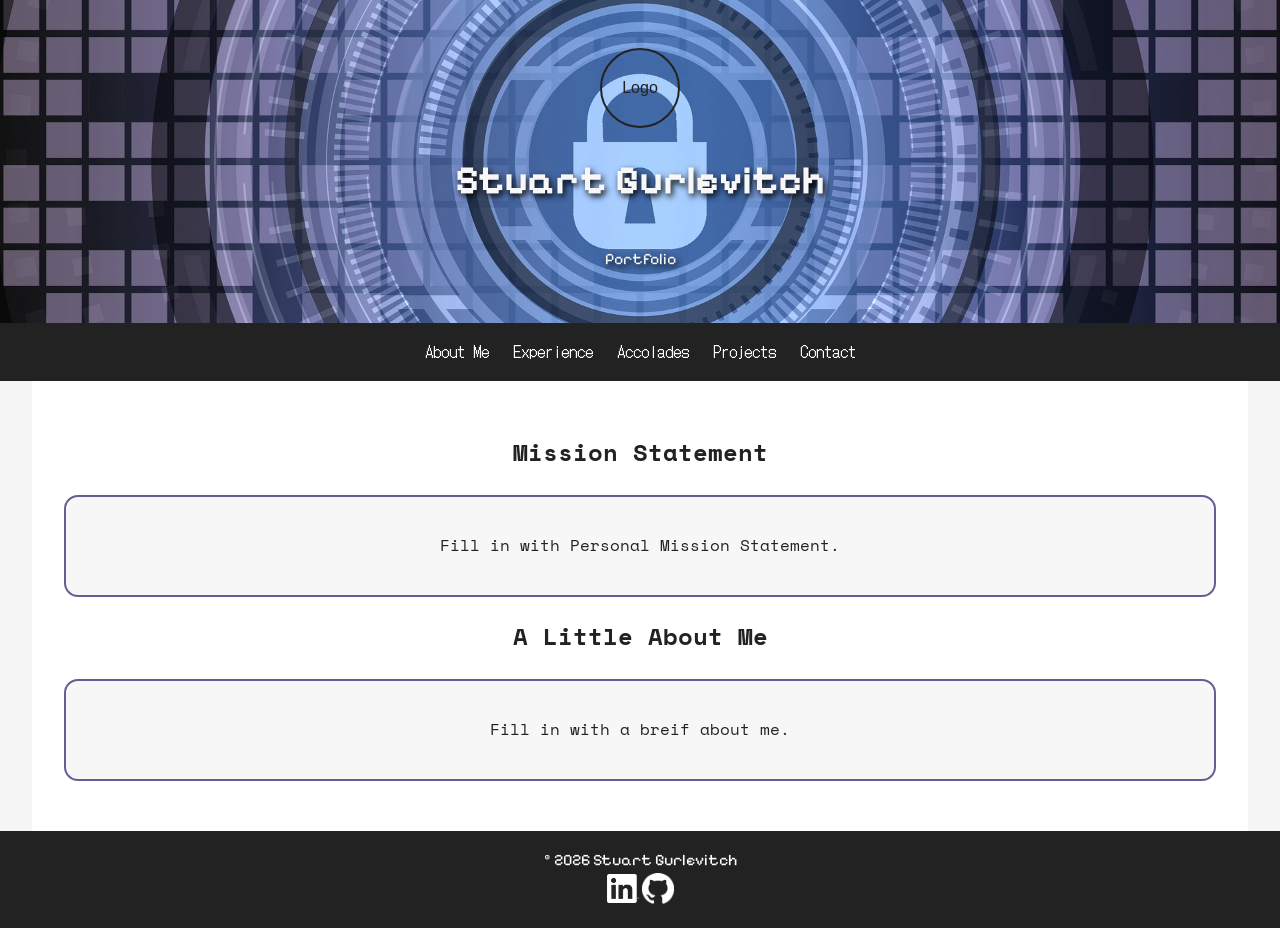
==== index.html @ e35caf90 "Add project files." ====
﻿<!DOCTYPE html>
<html lang="en">
<head>
    <meta charset="UTF-8">
    <meta name="viewport" content="width=device-width, initial-scale=1.0">
    <title>Stuart Gurlevitch | Portfolio</title>
    <link rel="stylesheet" href="style.css">
    <link rel="preconnect" href="https://fonts.googleapis.com">
    <link rel="preconnect" href="https://fonts.gstatic.com" crossorigin>
    <link href="https://fonts.googleapis.com/css2?family=DotGothic16&family=Pixelify+Sans:wght@400..700&family=Space+Mono:ital,wght@0,400;0,700;1,400;1,700&display=swap" rel="stylesheet">
</head>
<body>
    <header class="site-header">
        <!-- Replace this with your logo image if you have one -->
        <div class="logo">Logo</div>
        <h1>Stuart Gurlevitch</h1>
        <br />
        <p>Portfolio</p>
    </header>

    <nav class="site-nav" aria-label="Main navigation">
        <a href="index.html">About Me</a>
        <a href="experience.html">Experience</a>
        <a href="accolades.html">Accolades</a>
        <a href="projects.html">Projects</a>
        <a href="contact.html">Contact</a>
    </nav>

    <main>
        <h2>Mission Statement</h2>
        <section class="feature-box">
            <p>Fill in with Personal Mission Statement.</p>
        </section>

        <h2>A Little About Me</h2>
        <section class="feature-box">
            <p>Fill in with a breif about me.</p>
        </section>
    </main>

    <footer class="site-footer">
        <p>&copy; 2026 Stuart Gurlevitch</p>
        <div class="footer-links">
            <a href="https://www.linkedin.com/in/stuart-gurlevitch-35903b435/"
               target="_blank"
               rel="noopener noreferrer"
               aria-label="Visit my LinkedIn profile">
                <img src="resources/images/InBug-White.png"
                     alt=""
                     class="footer-icon">
            </a>
            <a href="https://github.com/St0six"
               target="_blank"
               rel="noopener noreferrer"
               aria-label="Visit my GitHub profile">
                <img src="resources/images/GitHub_Invertocat_White.png" 
                     alt="" 
                     class="footer-icon">
            </a>
        </div>
    </footer>
</body>
</html>
---- style.css ----
﻿* {
    box-sizing: border-box;
}

body {
    margin: 0;
    font-family: Arial, sans-serif;
    line-height: 1.6;
    color: #222;
    background: #f5f5f5;
}

h2 {
    text-align: center;
}

.site-header {
    min-height: 240px;
    padding: 3rem 1rem;
    box-sizing: border-box;
    display: flex;
    flex-direction: column;
    align-items: center;
    justify-content: center;
    text-align: center;
    background-image: url("resources/images/banner.jpg");
    background-size: cover;
    background-position: center;
    background-repeat: no-repeat;
}

    .site-header h1,
    .site-header p {
        font-family: "Pixelify Sans", sans-serif;
        color: #F7F7F7;
        text-shadow: 2px 3px 6px #000;
        margin: 0.25rem 0;
    }

        .site-header h1 {
            font-size: 2.5rem;
        }

        .site-header p {
            font-size: 1rem;
        }

.logo {
    width: 80px;
    height: 80px;
    margin: 0 auto 1rem;
    display: grid;
    place-items: center;
    border: 2px solid #222;
    border-radius: 50%;
}

.site-nav {
    display: flex;
    justify-content: center;
    flex-wrap: wrap;
    gap: 1.5rem;
    padding: 1rem;
    background: #222;
}

    .site-nav a {
        font-family: "DotGothic16", sans-serif;
        color: #fff;
        text-decoration: none;
    }

        .site-nav a:hover {
            text-decoration: underline;
        }

main {
    font-family: "Space Mono", monospace;
    width: 95%;
    margin: 0 auto;
    min-height: 50vh;
    padding: 2rem;
    background: #fff;
}

.card-grid,
.feature-grid {
    display: grid;
    gap: 1.25rem;
}

.card-grid {
    grid-template-columns: repeat(3, minmax(0, 1fr));
}

.feature-grid {
    grid-template-columns: repeat(2, minmax(0, 1fr));
}

.card,
.feature-box {
    box-sizing: border-box;
    padding: 1.25rem;
    border: 2px solid #6b5b95;
    border-radius: 14px;
    background-color: #f7f7f7;
}

.feature-box {
    margin-top: 1.5rem;
}

    .feature-box p {
        text-align: center;
    }

@media (max-width: 700px) {
    .card-grid,
    .feature-grid {
        grid-template-columns: 1fr;
    }
}

.contact-links {
    display: flex;
    justify-content: center;
}

.contact-links a {
    display: inline-flex;
    align-items: center;
    text-decoration: none;
    line-height: 0;
}

.contact-icon {
    display: block;
    width: 150px;
    height: 50px;
    object-fit: contain;
}

.resume {
    text-align: center;
}

.site-footer {
    font-family: "Pixelify Sans", sans-serif;
    padding: 1rem;
    text-align: center;
    background: #222;
    color: #fff;
}

    .site-footer p {
        margin: 0;
    }

        .footer-links a {
            display: inline-flex;
            align-items: center;
            text-decoration: none;
            line-height: 0;
        }

        .footer-icon {
            display: block;
            width: 32px;
            height: 32px;
            object-fit: contain;
        }

@media (max-width: 600px) {
    .site-nav {
        gap: 0.75rem 1rem;
    }

    main {
        padding: 1.25rem;
    }
}

/*Fonts*/
.pixelify-sans-navFont {
    font-family: "Pixelify Sans", sans-serif;
    font-optical-sizing: auto;
    font-weight: 400;
    font-style: normal;
}

.dotgothic16-regular {
    font-family: "DotGothic16", sans-serif;
    font-weight: 400;
    font-style: normal;
}

.space-mono-regular {
    font-family: "Space Mono", monospace;
    font-weight: 400;
    font-style: normal;
}

.space-mono-bold {
    font-family: "Space Mono", monospace;
    font-weight: 700;
    font-style: normal;
}

.space-mono-regular-italic {
    font-family: "Space Mono", monospace;
    font-weight: 400;
    font-style: italic;
}

.space-mono-bold-italic {
    font-family: "Space Mono", monospace;
    font-weight: 700;
    font-style: italic;
}
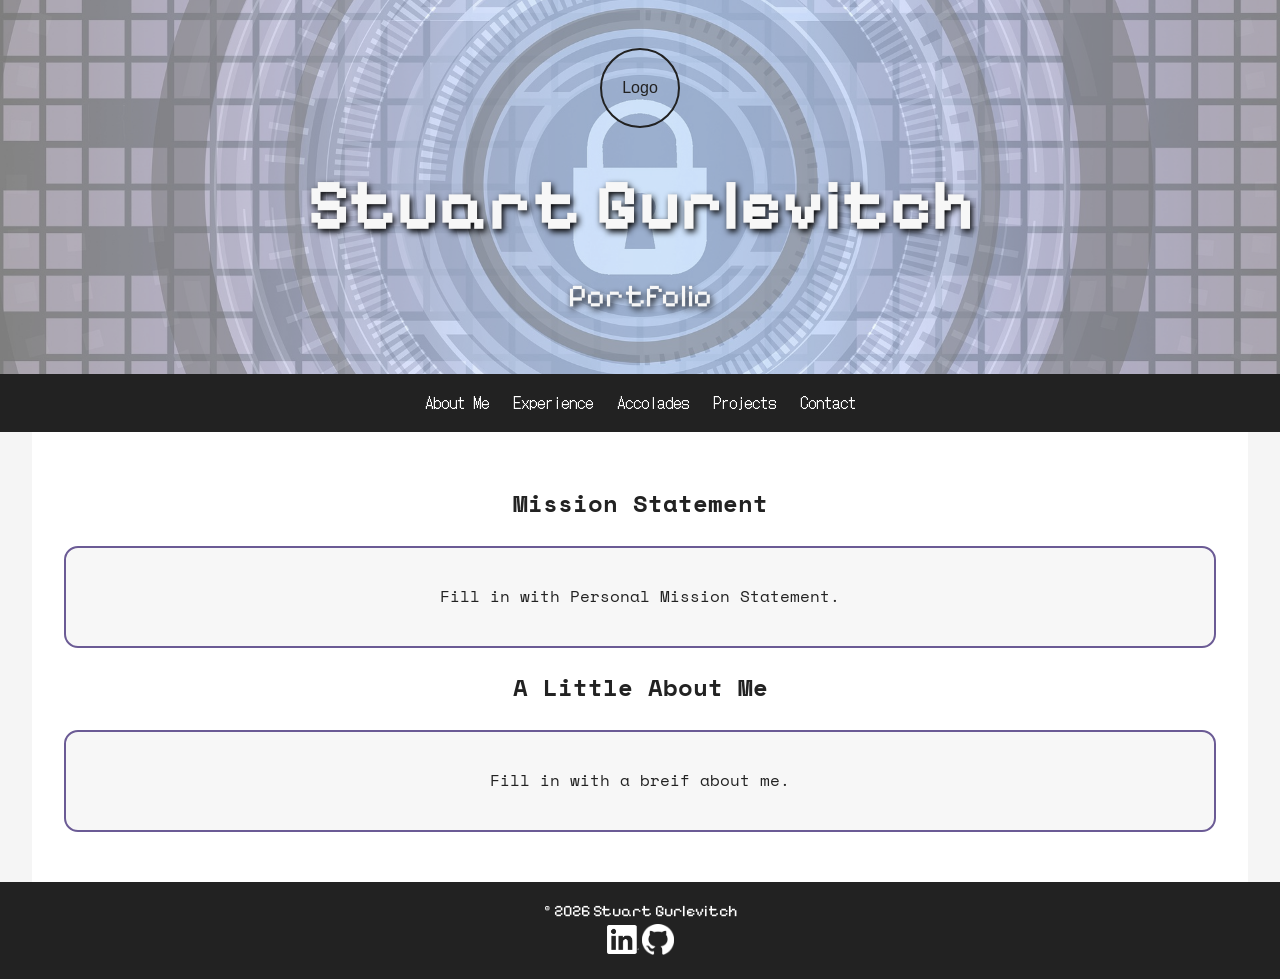
==== commit 5e4d6f22: "Implemented Tim's UI suggestions, added accolades that I've received, and added content to Certifica" ====
--- a/index.html
+++ b/index.html
@@ -14,7 +14,6 @@
         <!-- Replace this with your logo image if you have one -->
         <div class="logo">Logo</div>
         <h1>Stuart Gurlevitch</h1>
-        <br />
         <p>Portfolio</p>
     </header>
 
--- a/style.css
+++ b/style.css
@@ -23,11 +23,21 @@
     align-items: center;
     justify-content: center;
     text-align: center;
-    background-image: url("resources/images/banner.jpg");
-    background-size: cover;
-    background-position: center;
-    background-repeat: no-repeat;
-}
+    position: relative;
+    isolation: isolate;
+}
+
+    .site-header::before {
+        content: "";
+        position: absolute;
+        inset: 0;
+        background-image: url("resources/images/banner.jpg");
+        background-size: cover;
+        background-position: center;
+        background-repeat: no-repeat;
+        opacity: 0.5; /* 0 = invisible, 1 = fully opaque */
+        z-index: -1;
+    }
 
     .site-header h1,
     .site-header p {
@@ -38,11 +48,11 @@
     }
 
         .site-header h1 {
-            font-size: 2.5rem;
+            font-size: 4.5rem;
         }
 
         .site-header p {
-            font-size: 1rem;
+            font-size: 2rem;
         }
 
 .logo {
@@ -62,6 +72,9 @@
     gap: 1.5rem;
     padding: 1rem;
     background: #222;
+    position: sticky;
+    top: 0;
+    z-index: 100; /* Ensures it stays above other content */
 }
 
     .site-nav a {
@@ -121,6 +134,14 @@
     }
 }
 
+.badge {
+    display: block;
+    width: 250px;
+    height: 250px;
+    object-fit: contain;
+    margin-inline: auto;
+}
+
 .contact-links {
     display: flex;
     justify-content: center;
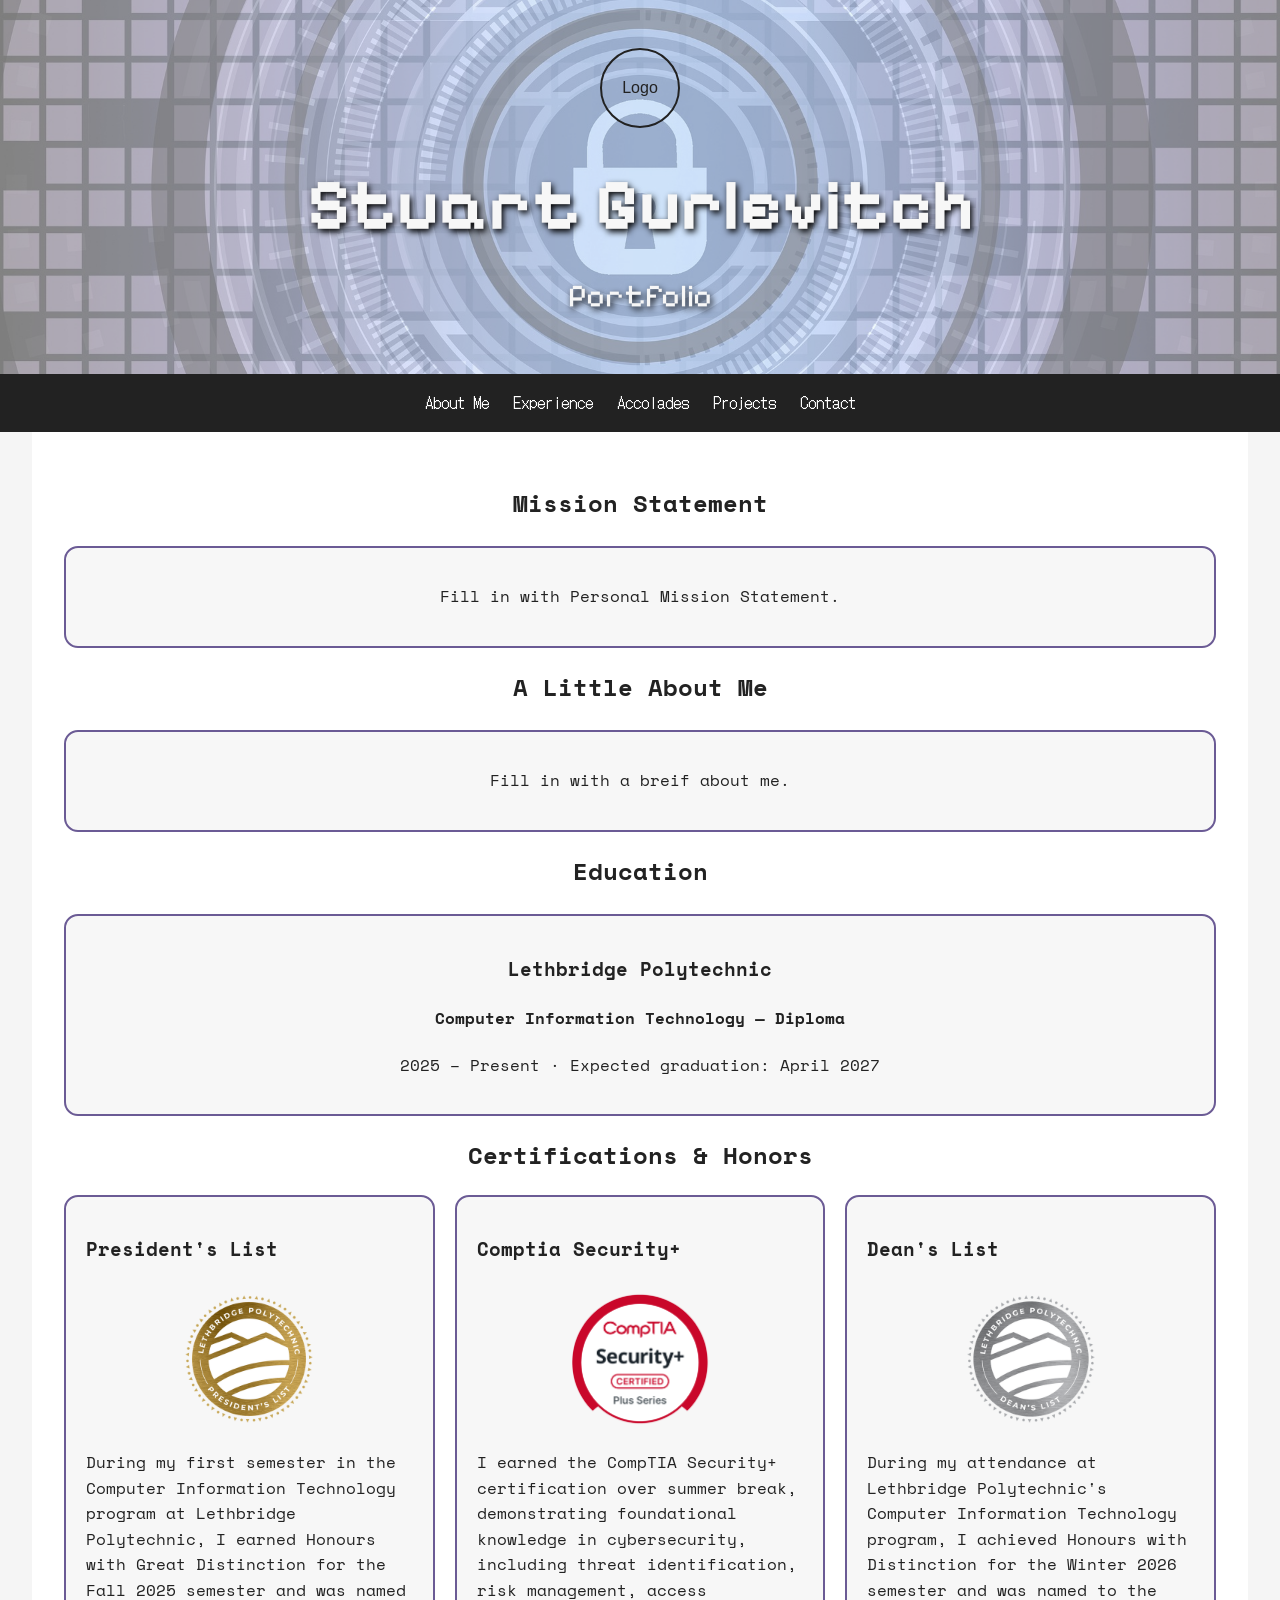
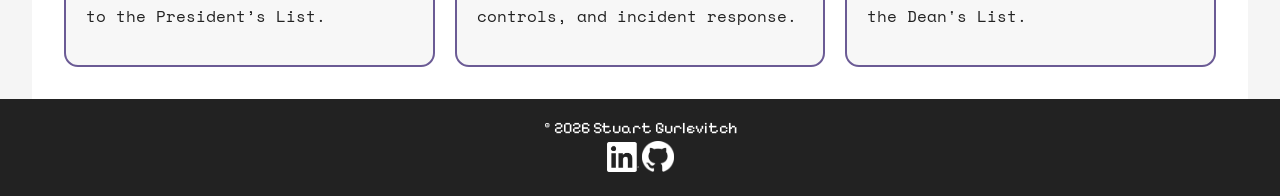
==== commit 4a0f85c1: "Moved "Certifications & Honors" to "About Me" page, and added "Education" section to "About Me" aswe" ====
--- a/index.html
+++ b/index.html
@@ -35,6 +35,52 @@
         <section class="feature-box">
             <p>Fill in with a breif about me.</p>
         </section>
+
+        <h2>Education</h2>
+        <section class="feature-box">
+                <h3>Lethbridge Polytechnic</h3>
+                <h4>Computer Information Technology — Diploma</h4>
+                <p>2025 – Present · Expected graduation: April 2027</p>
+        </section>
+
+        <h2>Certifications & Honors</h2>
+        <section class="card-grid">
+            <article class="card">
+                <h3>President's List</h3>
+                <img src="resources/images/presidentsList.png"
+                     alt=""
+                     class="badge">
+                <p>
+                    During my first semester in the Computer Information Technology program at Lethbridge
+                    Polytechnic, I earned Honours with Great Distinction for the Fall 2025 semester and was named
+                    to the President’s List.
+                </p>
+            </article>
+
+            <article class="card">
+                <h3>Comptia Security+</h3>
+                <img src="resources/images/secPlus.png"
+                     alt=""
+                     class="badge">
+                <p>
+                    I earned the CompTIA Security+ certification over summer break, demonstrating foundational
+                    knowledge in cybersecurity, including threat identification, risk management, access controls,
+                    and incident response.
+                </p>
+            </article>
+
+            <article class="card">
+                <h3>Dean's List</h3>
+                <img src="resources/images/deansList.png"
+                     alt=""
+                     class="badge">
+                <p>
+                    During my attendance at Lethbridge Polytechnic's Computer Information Technology program,
+                    I achieved Honours with Distinction for the Winter 2026 semester and was named to the
+                    the Dean's List.
+                </p>
+            </article>
+        </section>
     </main>
 
     <footer class="site-footer">
--- a/style.css
+++ b/style.css
@@ -127,6 +127,14 @@
         text-align: center;
     }
 
+    .feature-box h3 {
+        text-align: center;
+    }
+
+    .feature-box h4 {
+        text-align: center;
+    }
+
 @media (max-width: 700px) {
     .card-grid,
     .feature-grid {
@@ -136,8 +144,8 @@
 
 .badge {
     display: block;
-    width: 250px;
-    height: 250px;
+    width: 150px;
+    height: 150px;
     object-fit: contain;
     margin-inline: auto;
 }
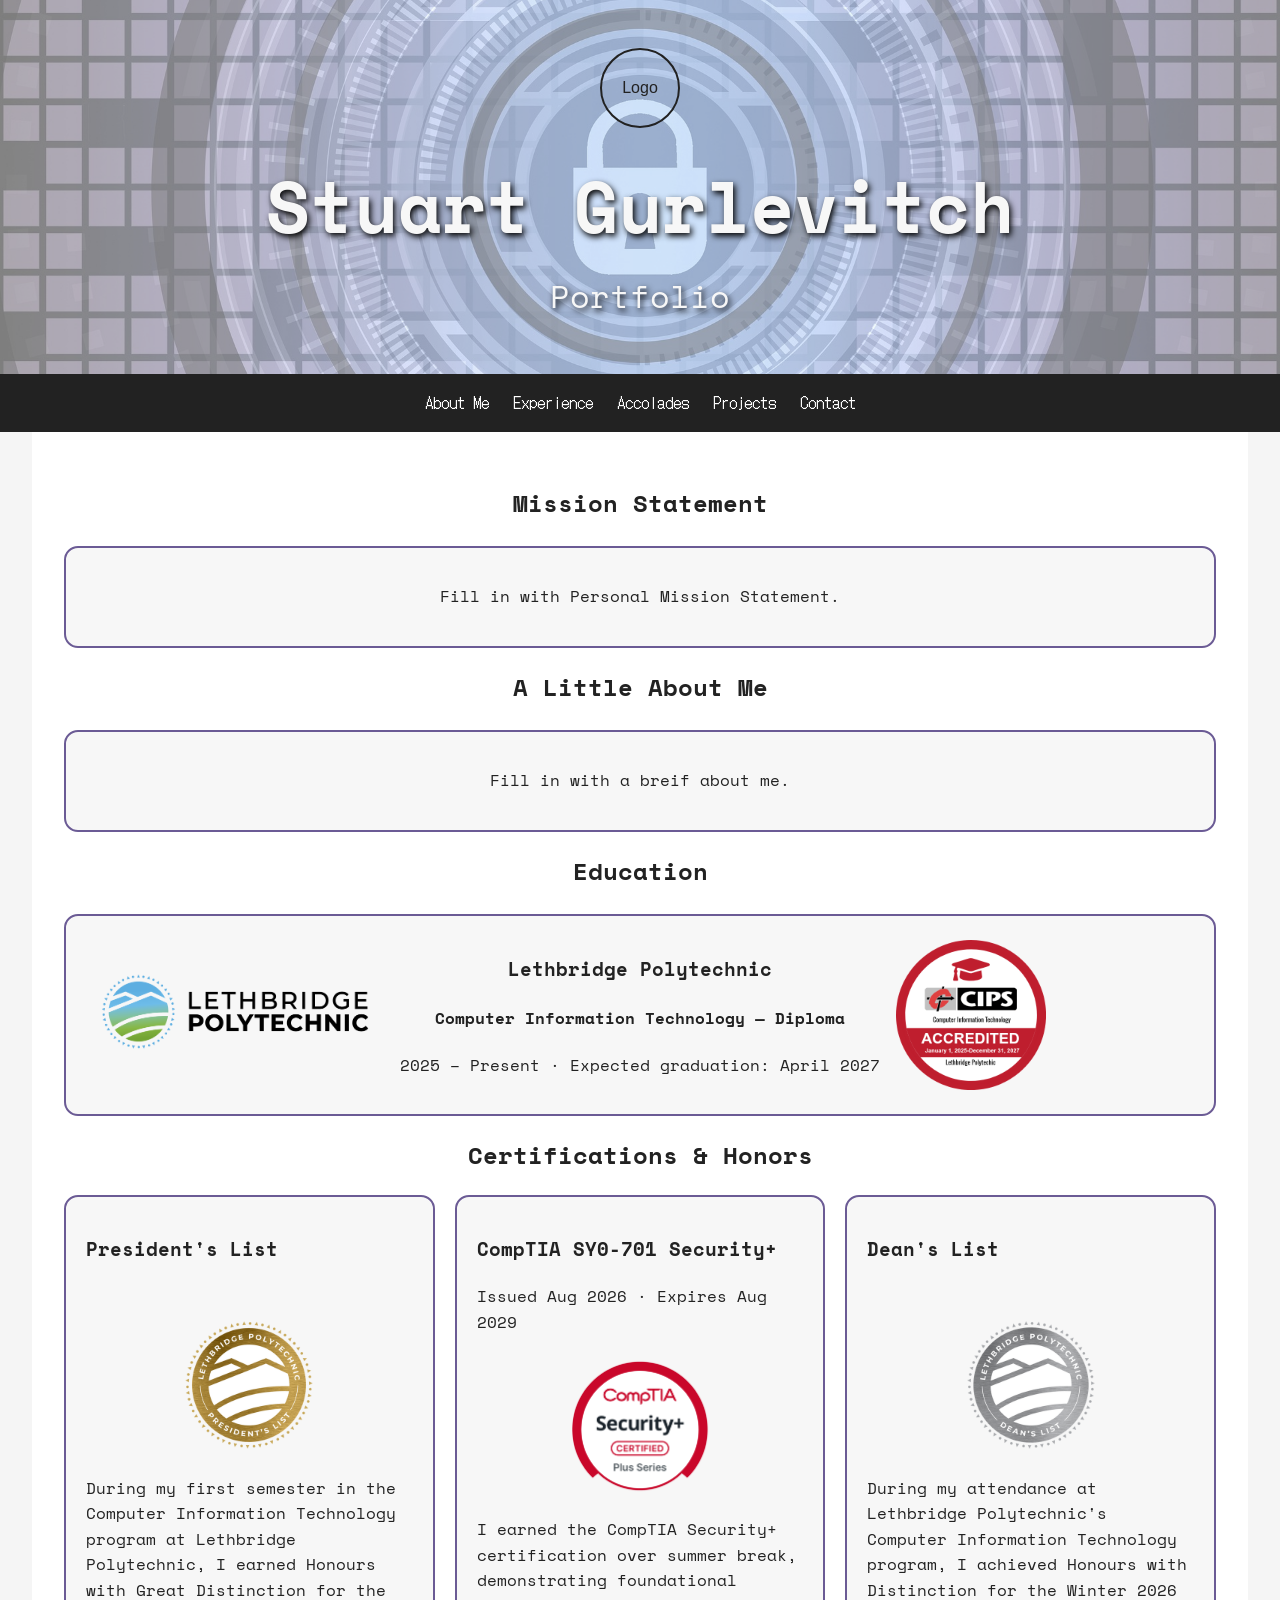
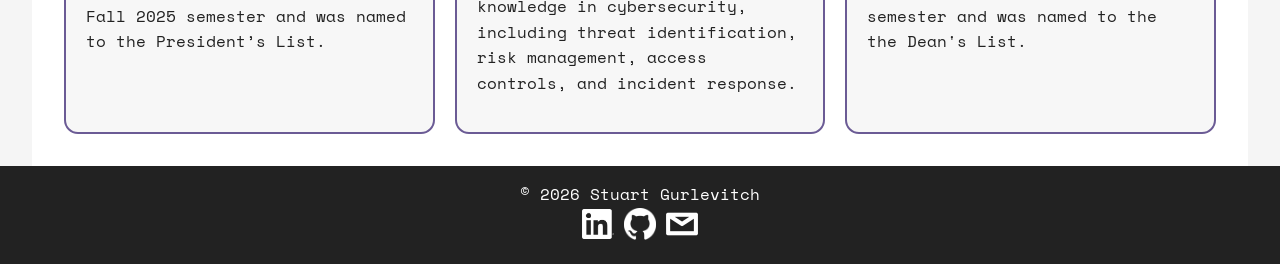
==== commit 9cc888a1: "Update site to its current status despite being incomplete for peer review. To get reviewed on the m" ====
--- a/index.html
+++ b/index.html
@@ -37,16 +37,34 @@
         </section>
 
         <h2>Education</h2>
-        <section class="feature-box">
+        <section class="feature-box education-layout">
+            <a href="https://lethpolytech.ca/"
+               target="_blank">
+                <img class="education-image" 
+                     src="resources/images/Lethbridge_Polytechnic_logo_colour.png" 
+                     alt="">
+            </a>
+
+            <div class="education-details">
                 <h3>Lethbridge Polytechnic</h3>
                 <h4>Computer Information Technology — Diploma</h4>
                 <p>2025 – Present · Expected graduation: April 2027</p>
+            </div>
+
+            <a href="https://lethpolytech.ca/programs-and-courses/computer-information-technology"
+               target="_blank">
+                <img class="badge" 
+                     src="resources/images/citBadge.png" 
+                     alt="">
+            </a>
         </section>
+
 
         <h2>Certifications & Honors</h2>
         <section class="card-grid">
             <article class="card">
                 <h3>President's List</h3>
+                <br />
                 <img src="resources/images/presidentsList.png"
                      alt=""
                      class="badge">
@@ -58,7 +76,8 @@
             </article>
 
             <article class="card">
-                <h3>Comptia Security+</h3>
+                <h3>CompTIA SY0-701 Security+</h3>
+                <p>Issued Aug 2026 · Expires Aug 2029</p>
                 <img src="resources/images/secPlus.png"
                      alt=""
                      class="badge">
@@ -71,6 +90,7 @@
 
             <article class="card">
                 <h3>Dean's List</h3>
+                <br />
                 <img src="resources/images/deansList.png"
                      alt=""
                      class="badge">
@@ -98,9 +118,13 @@
                target="_blank"
                rel="noopener noreferrer"
                aria-label="Visit my GitHub profile">
-                <img src="resources/images/GitHub_Invertocat_White.png" 
-                     alt="" 
+                <img src="resources/images/GitHub_Invertocat_White.png"
+                     alt=""
                      class="footer-icon">
+            </a>
+            <a href="mailto:stuart@gurlevitch.com?subject=Portfolio%20inquiry"
+               aria-label="Email me">
+                <img src="resources/images/emailFooter.png" alt="" class="footer-icon">
             </a>
         </div>
     </footer>
--- a/style.css
+++ b/style.css
@@ -11,6 +11,10 @@
 }
 
 h2 {
+    text-align: center;
+}
+
+.center {
     text-align: center;
 }
 
@@ -41,7 +45,7 @@
 
     .site-header h1,
     .site-header p {
-        font-family: "Pixelify Sans", sans-serif;
+        font-family: "Space Mono", monospace;
         color: #F7F7F7;
         text-shadow: 2px 3px 6px #000;
         margin: 0.25rem 0;
@@ -142,6 +146,17 @@
     }
 }
 
+.code-box {
+    box-sizing: border-box;
+    width: 75%;
+    margin: 1rem auto;
+    padding: 1rem;
+    border: 2px solid #6b5b95;
+    border-radius: 14px;
+    background-color: #fff;
+    overflow-x: auto;
+}
+
 .badge {
     display: block;
     width: 150px;
@@ -150,6 +165,33 @@
     margin-inline: auto;
 }
 
+.education-layout {
+    display: grid;
+    grid-template-columns: minmax(0, 1fr) auto minmax(0, 1fr);
+    align-items: center;
+    gap: 1rem;
+}
+
+    .education-layout .education-image {
+        grid-column: 1;
+        justify-self: start;
+        width: 300px;
+        max-width: 100%;
+        height: auto;
+        object-fit: contain;
+    }
+
+    .education-layout .education-details {
+        grid-column: 2;
+        text-align: center;
+    }
+
+    .education-layout .badge {
+        grid-column: 3;
+        justify-self: end;
+        margin-inline: 0;
+    }
+
 .contact-links {
     display: flex;
     justify-content: center;
@@ -169,12 +211,19 @@
     object-fit: contain;
 }
 
+.email-icon {
+    display: block;
+    width: 64px;
+    height: 64px;
+    object-fit: contain;
+}
+
 .resume {
     text-align: center;
 }
 
 .site-footer {
-    font-family: "Pixelify Sans", sans-serif;
+    font-family: "Space Mono", monospace;
     padding: 1rem;
     text-align: center;
     background: #222;
@@ -206,6 +255,15 @@
 
     main {
         padding: 1.25rem;
+    }
+
+    .education-layout .education-image {
+        width: 48px;
+    }
+
+    .education-layout .badge {
+        width: 100px;
+        height: 100px;
     }
 }
 
